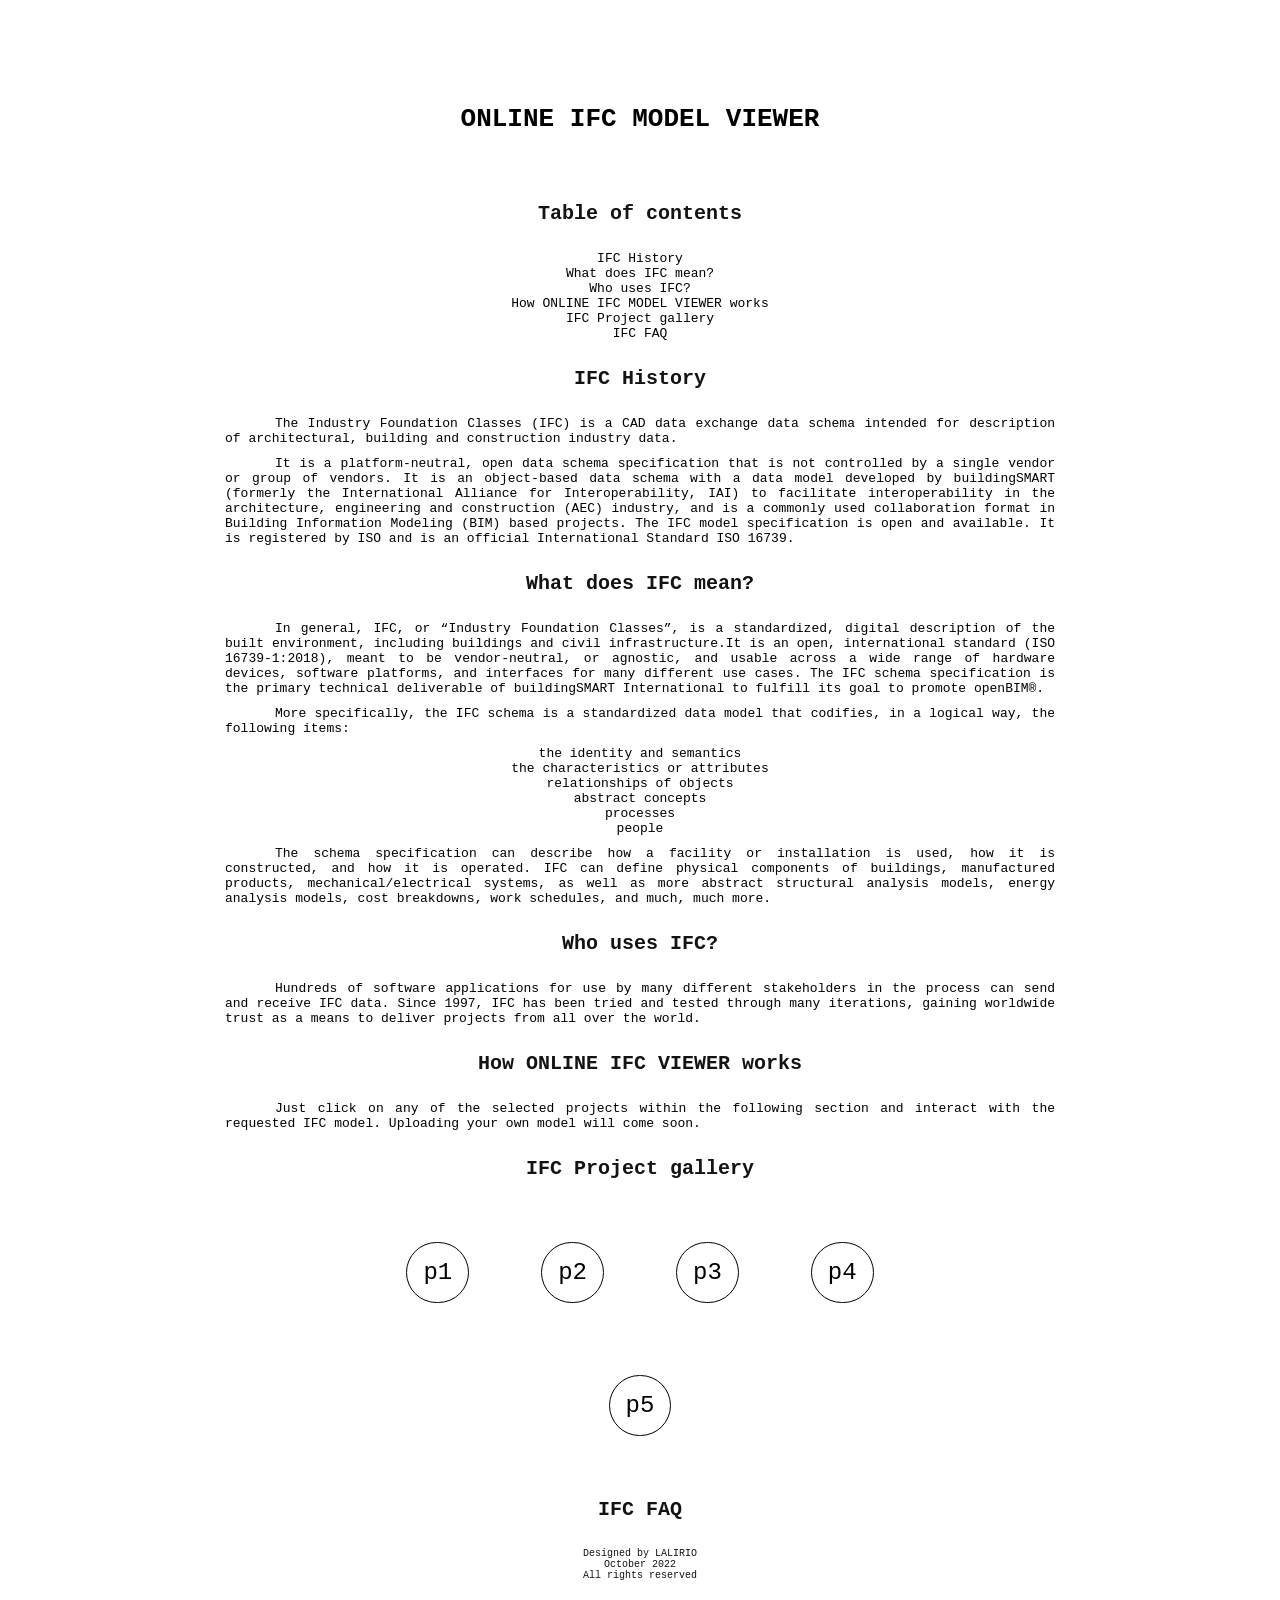
==== model-list.html @ ba5c2606 "Add main files" ====
<!DOCTYPE html>
<html lang="en">
  <head>
    <meta charset="UTF-8" />
    <meta http-equiv="X-UA-Compatible" content="IE=edge" />
    <meta name="viewport" content="width=device-width, initial-scale=1.0" />
    <title>IFC Viewer</title>
    <link rel="stylesheet" href="styles.css" />
    <link rel="preconnect" href="https://fonts.googleapis.com" />
    <link rel="preconnect" href="https://fonts.gstatic.com" crossorigin />
  </head>
  <body>
    <header>
      <h1>ONLINE IFC MODEL VIEWER</h1>
    </header>
    <div class="index">
    <h3 class="sub-header">Table of contents</h3>
        <li>IFC History</li>
        <li>What does IFC mean?</li>
        <li>Who uses IFC?</li>
        <li>How ONLINE IFC MODEL VIEWER works</li>
        <li>IFC Project gallery</li>
        <li>IFC FAQ</li>
    </div>
    <div class="textContent">
    <h3 class="sub-header">IFC History</h3>
    <p>
      The Industry Foundation Classes (IFC) is a CAD data exchange data schema
      intended for description of architectural, building and construction
      industry data.
    </p>
    <p>
      It is a platform-neutral, open data schema specification that is not
      controlled by a single vendor or group of vendors. It is an object-based
      data schema with a data model developed by buildingSMART (formerly the
      International Alliance for Interoperability, IAI) to facilitate
      interoperability in the architecture, engineering and construction (AEC)
      industry, and is a commonly used collaboration format in Building
      Information Modeling (BIM) based projects. The IFC model specification is
      open and available. It is registered by ISO and is an official
      International Standard ISO 16739.<br />
    </p>
    <h3 class="sub-header">What does IFC mean?</h3>
    <p>
      In general, IFC, or “Industry Foundation Classes”, is a standardized,
      digital description of the built environment, including buildings and
      civil infrastructure.It is an open, international standard (ISO
      16739-1:2018), meant to be vendor-neutral, or agnostic, and usable across
      a wide range of hardware devices, software platforms, and interfaces for
      many different use cases. The IFC schema specification is the primary
      technical deliverable of buildingSMART International to fulfill its goal
      to promote openBIM®.
    </p>
    <p>
      More specifically, the IFC schema is a standardized data model that
      codifies, in a logical way, the following items:<br />
    </p>
    <ul>
      <li>the identity and semantics</li>
      <li>the characteristics or attributes</li>
      <li>relationships of objects</li>
      <li>abstract concepts</li>
      <li>processes</li>
      <li>people</li>
    </ul>
    <p>
      The schema specification can describe how a facility or installation is
      used, how it is constructed, and how it is operated. IFC can define
      physical components of buildings, manufactured products,
      mechanical/electrical systems, as well as more abstract structural
      analysis models, energy analysis models, cost breakdowns, work schedules,
      and much, much more.
    </p>
    <h3 class="sub-header">Who uses IFC?</h3>
    <p>
      Hundreds of software applications for use by many different stakeholders
      in the process can send and receive IFC data. Since 1997, IFC has been
      tried and tested through many iterations, gaining worldwide trust as a
      means to deliver projects from all over the world.
    </p>
    <h3 class="sub-header">How ONLINE IFC VIEWER works</h3>
    <p>Just click on any of the selected projects within the following section and interact with the requested IFC model. Uploading your own model will come soon. </p>
  </div>
    <h3 class="sub-header">IFC Project gallery</h3>
    <div id="projects-container" class="project-list">
      <div class="button">
        <a
          href="./model-viewer.html">
          <button>p1</button>
        </a>
      </div>
    </div>
    
    <h3 class="sub-header">IFC FAQ</h3>
    
    <footer>
      Designed by LALIRIO <br />
      October 2022 <br />
      All rights reserved
    </footer>

    <script type="module" src="./model-list.js"></script>

  </body>
</html>
---- styles.css ----
* {
  margin: 10px;
  padding: 1rem;
  box-sizing: border-box;
  --myblack: rgb(19, 19, 19);
  --normal-shadow: 0px 0px 10px rgb(128, 128, 128);
}

li {
  font-family: monospace;
  display: flex;
  justify-content: space-around;
  padding: 0px;
  margin: 0px;
}

ul {
  font-family: monospace;
  margin-top: 0px;
  margin-bottom: 0px;
  padding-top: 0px;
  padding-bottom: 0px;
}

h1 {
  font-family: monospace;
  text-align: center;
}

h3 {
  font-family: monospace;
  font-size: 20px;
  text-align: center;
  color: var(--myblack);
}

p {
  text-align: justify;
  font-family: monospace;
  text-indent: 50px;
  padding-top: 0px;
  padding-bottom: 0px;
}

footer {
  font-family: monospace;
  font-size: 10px;
  text-align: center;
  color: var(--myblack);
  padding: 1px;
  margin: 0px;
}

a {
  padding: 0px;
  margin: 0px;
}

button {
  font-family: monospace;
  font-size: 24px;
  text-align: center;
  border: 1px solid;
  background-color: #fff;
  border-radius: 100px;
  cursor: pointer;
}

button:hover {
  color: white;
  border-color: var(--myblack);
  background-color: var(--myblack);
  transition-delay: 10ms;
  transition-timing-function: ease-in-out;
  box-shadow: var(--normal-shadow);
}

iframe {
	position: absolute;
  left:0;
  width:100%;
  height:100%;
  padding: 0px;
  margin: 0px;
}

.index {
  padding: 0px;
  margin:auto;
  width:75%;
}

.textContent {
  padding: 0px;
  margin:auto;
  width:75%;
}

.backButton {
  display: flex;
  justify-content: space-around;
  font-family: monospace;
  font-size: 16px;
  cursor: pointer;
  padding: 0px;
  margin:auto;
  width:75%;
  color: var(--myblack);
}

.backButton:hover {
  justify-content: space-around;
  font-family: monospace;
  font-size: 16px;
  font-weight: bold;
  color: var(--myblack);
  transition-delay: 10ms;
  transition-timing-function: ease-in-out;
}

.toolbar {
  display: flex;
  justify-content: center;
  flex-flow: row wrap;
  margin-right: 30vh;
  margin-left: 30vh;
}

.click {
  font-family: monospace;
  font-size: 32px;
  color: var(--myblack);
  text-align: center;
  cursor: pointer;
  padding: 16px;
  margin: 16px;
}

.click:hover {
  font-family: monospace;
  font-size: 32px;
  color: white;
  text-shadow: 1px 1px 1px var(--myblack),1px -1px 1px var(--myblack),-1px -1px 1px var(--myblack),-1px 1px 1px var(--myblack);
  transition-delay: 10ms;
  transition-timing-function: ease-in-out;

}

.project-list {
  display: flex;
  justify-content: center;
  flex-flow: row wrap;
  margin: 0px;
  padding: 0px;
  margin-right: 30vh;
  margin-left: 30vh;
}
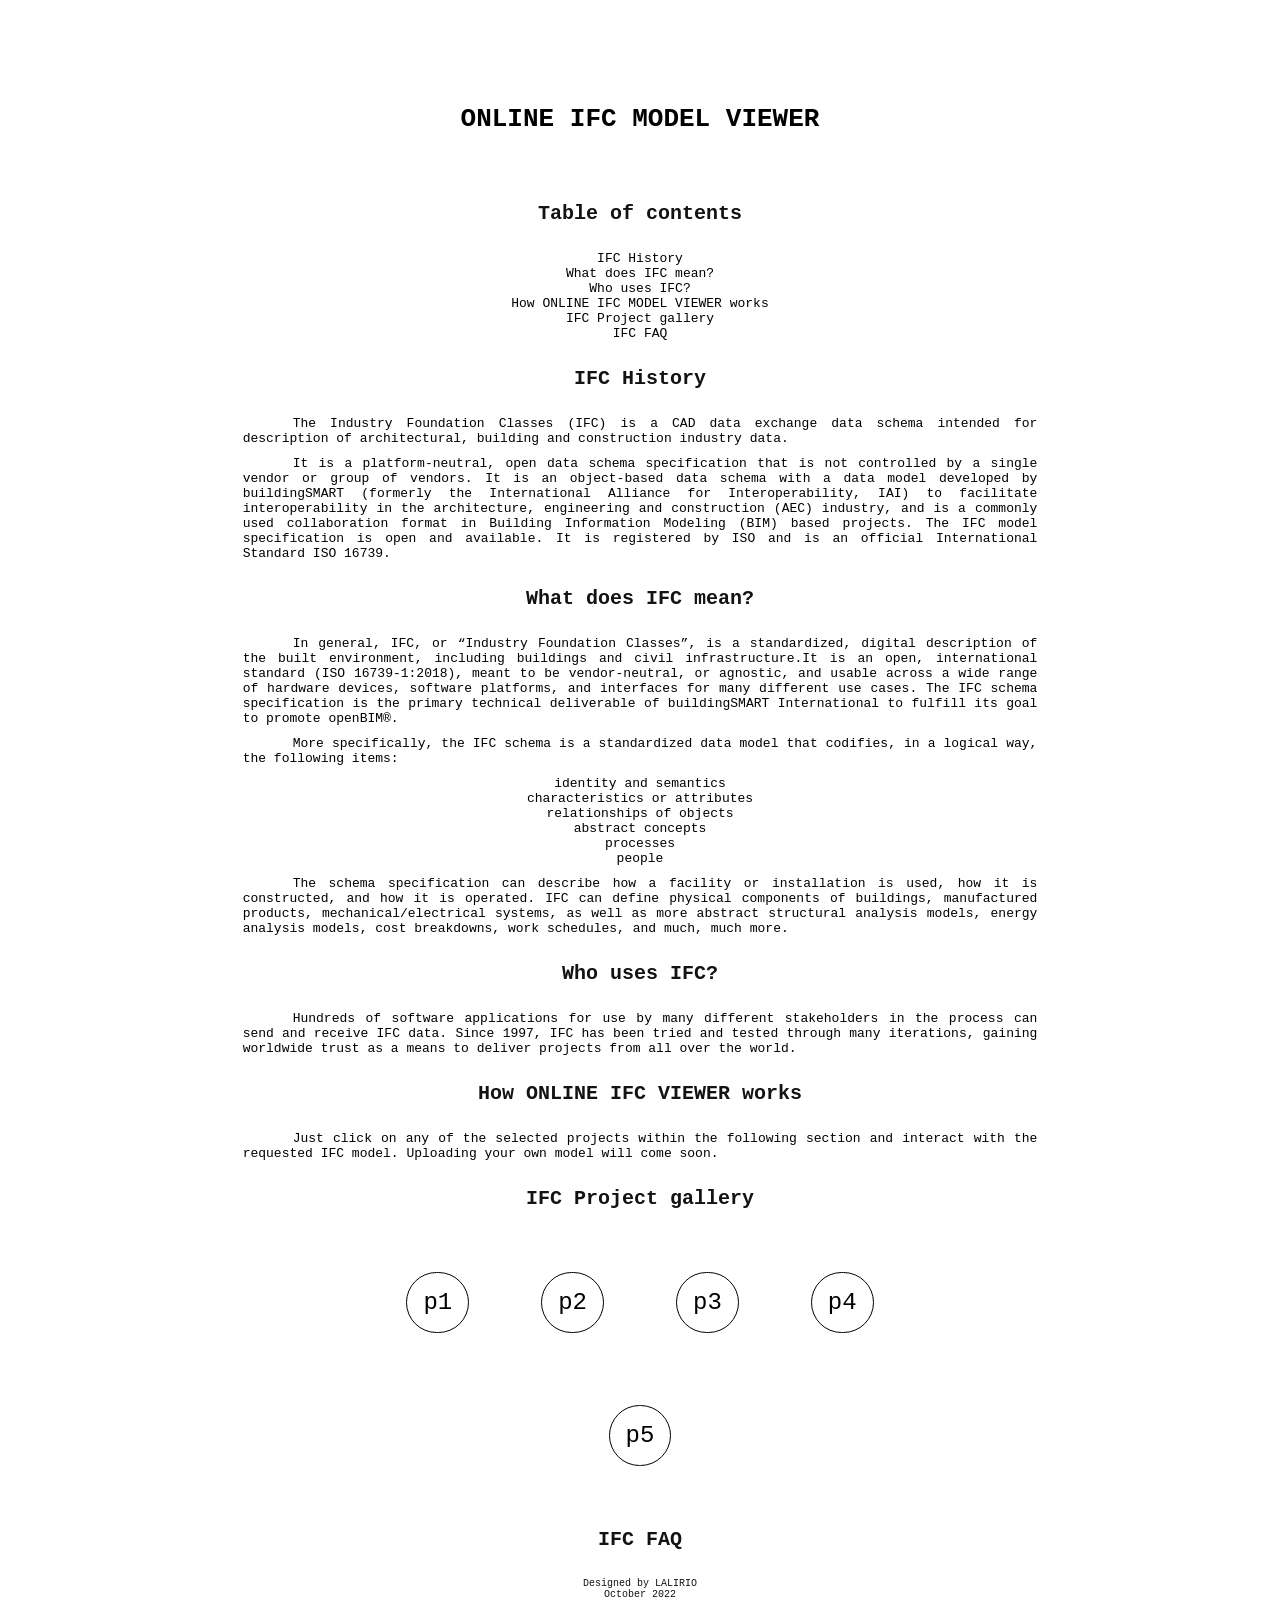
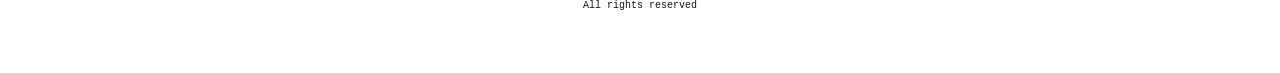
==== commit fbf7b7b8: "Add files via upload Update styles and content" ====
--- a/model-list.html
+++ b/model-list.html
@@ -1,105 +1,106 @@
-<!DOCTYPE html>
-<html lang="en">
-  <head>
-    <meta charset="UTF-8" />
-    <meta http-equiv="X-UA-Compatible" content="IE=edge" />
-    <meta name="viewport" content="width=device-width, initial-scale=1.0" />
-    <title>IFC Viewer</title>
-    <link rel="stylesheet" href="styles.css" />
-    <link rel="preconnect" href="https://fonts.googleapis.com" />
-    <link rel="preconnect" href="https://fonts.gstatic.com" crossorigin />
-  </head>
-  <body>
-    <header>
-      <h1>ONLINE IFC MODEL VIEWER</h1>
-    </header>
-    <div class="index">
-    <h3 class="sub-header">Table of contents</h3>
-        <li>IFC History</li>
-        <li>What does IFC mean?</li>
-        <li>Who uses IFC?</li>
-        <li>How ONLINE IFC MODEL VIEWER works</li>
-        <li>IFC Project gallery</li>
-        <li>IFC FAQ</li>
-    </div>
-    <div class="textContent">
-    <h3 class="sub-header">IFC History</h3>
-    <p>
-      The Industry Foundation Classes (IFC) is a CAD data exchange data schema
-      intended for description of architectural, building and construction
-      industry data.
-    </p>
-    <p>
-      It is a platform-neutral, open data schema specification that is not
-      controlled by a single vendor or group of vendors. It is an object-based
-      data schema with a data model developed by buildingSMART (formerly the
-      International Alliance for Interoperability, IAI) to facilitate
-      interoperability in the architecture, engineering and construction (AEC)
-      industry, and is a commonly used collaboration format in Building
-      Information Modeling (BIM) based projects. The IFC model specification is
-      open and available. It is registered by ISO and is an official
-      International Standard ISO 16739.<br />
-    </p>
-    <h3 class="sub-header">What does IFC mean?</h3>
-    <p>
-      In general, IFC, or “Industry Foundation Classes”, is a standardized,
-      digital description of the built environment, including buildings and
-      civil infrastructure.It is an open, international standard (ISO
-      16739-1:2018), meant to be vendor-neutral, or agnostic, and usable across
-      a wide range of hardware devices, software platforms, and interfaces for
-      many different use cases. The IFC schema specification is the primary
-      technical deliverable of buildingSMART International to fulfill its goal
-      to promote openBIM®.
-    </p>
-    <p>
-      More specifically, the IFC schema is a standardized data model that
-      codifies, in a logical way, the following items:<br />
-    </p>
-    <ul>
-      <li>the identity and semantics</li>
-      <li>the characteristics or attributes</li>
-      <li>relationships of objects</li>
-      <li>abstract concepts</li>
-      <li>processes</li>
-      <li>people</li>
-    </ul>
-    <p>
-      The schema specification can describe how a facility or installation is
-      used, how it is constructed, and how it is operated. IFC can define
-      physical components of buildings, manufactured products,
-      mechanical/electrical systems, as well as more abstract structural
-      analysis models, energy analysis models, cost breakdowns, work schedules,
-      and much, much more.
-    </p>
-    <h3 class="sub-header">Who uses IFC?</h3>
-    <p>
-      Hundreds of software applications for use by many different stakeholders
-      in the process can send and receive IFC data. Since 1997, IFC has been
-      tried and tested through many iterations, gaining worldwide trust as a
-      means to deliver projects from all over the world.
-    </p>
-    <h3 class="sub-header">How ONLINE IFC VIEWER works</h3>
-    <p>Just click on any of the selected projects within the following section and interact with the requested IFC model. Uploading your own model will come soon. </p>
-  </div>
-    <h3 class="sub-header">IFC Project gallery</h3>
-    <div id="projects-container" class="project-list">
-      <div class="button">
-        <a
-          href="./model-viewer.html">
-          <button>p1</button>
-        </a>
-      </div>
-    </div>
-    
-    <h3 class="sub-header">IFC FAQ</h3>
-    
-    <footer>
-      Designed by LALIRIO <br />
-      October 2022 <br />
-      All rights reserved
-    </footer>
-
-    <script type="module" src="./model-list.js"></script>
-
-  </body>
-</html>
+<!DOCTYPE html>
+<html lang="en">
+  <head>
+    <meta charset="UTF-8" />
+    <meta http-equiv="X-UA-Compatible" content="IE=edge" />
+    <meta name="viewport" content="width=device-width, initial-scale=1.0" />
+    <title>IFC Viewer</title>
+    <link rel="stylesheet" href="styles.css" />
+    <link rel="preconnect" href="https://fonts.googleapis.com" />
+    <link rel="preconnect" href="https://fonts.gstatic.com" crossorigin />
+  </head>
+  <body>
+    <header>
+      <h1>ONLINE IFC MODEL VIEWER</h1>
+    </header>
+    <div class="index">
+    <h3 class="sub-header">Table of contents</h3>
+        <li>IFC History</li>
+        <li>What does IFC mean?</li>
+        <li>Who uses IFC?</li>
+        <li>How ONLINE IFC MODEL VIEWER works</li>
+        <li>IFC Project gallery</li>
+        <li>IFC FAQ</li>
+    </div>
+    <div class="textContent">
+    <h3 class="sub-header">IFC History</h3>
+    <p>
+      The Industry Foundation Classes (IFC) is a CAD data exchange data schema
+      intended for description of architectural, building and construction
+      industry data.
+    </p>
+    <p>
+      It is a platform-neutral, open data schema specification that is not
+      controlled by a single vendor or group of vendors. It is an object-based
+      data schema with a data model developed by buildingSMART (formerly the
+      International Alliance for Interoperability, IAI) to facilitate
+      interoperability in the architecture, engineering and construction (AEC)
+      industry, and is a commonly used collaboration format in Building
+      Information Modeling (BIM) based projects. The IFC model specification is
+      open and available. It is registered by ISO and is an official
+      International Standard ISO 16739.<br />
+    </p>
+    <h3 class="sub-header">What does IFC mean?</h3>
+    <p>
+      In general, IFC, or “Industry Foundation Classes”, is a standardized,
+      digital description of the built environment, including buildings and
+      civil infrastructure.It is an open, international standard (ISO
+      16739-1:2018), meant to be vendor-neutral, or agnostic, and usable across
+      a wide range of hardware devices, software platforms, and interfaces for
+      many different use cases. The IFC schema specification is the primary
+      technical deliverable of buildingSMART International to fulfill its goal
+      to promote openBIM®.
+    </p>
+    <p>
+      More specifically, the IFC schema is a standardized data model that
+      codifies, in a logical way, the following items:<br />
+    </p>
+    <ul>
+      <li>identity and semantics</li>
+      <li>characteristics or attributes</li>
+      <li>relationships of objects</li>
+      <li>abstract concepts</li>
+      <li>processes</li>
+      <li>people</li>
+    </ul>
+    <p>
+      The schema specification can describe how a facility or installation is
+      used, how it is constructed, and how it is operated. IFC can define
+      physical components of buildings, manufactured products,
+      mechanical/electrical systems, as well as more abstract structural
+      analysis models, energy analysis models, cost breakdowns, work schedules,
+      and much, much more.
+    </p>
+    <h3 class="sub-header">Who uses IFC?</h3>
+    <p>
+      Hundreds of software applications for use by many different stakeholders
+      in the process can send and receive IFC data. Since 1997, IFC has been
+      tried and tested through many iterations, gaining worldwide trust as a
+      means to deliver projects from all over the world.
+    </p>
+    <h3 class="sub-header">How ONLINE IFC VIEWER works</h3>
+    <p>Just click on any of the selected projects within the following section and interact with the requested IFC model. Uploading your own model will come soon. </p>
+    <h3 class="sub-header">IFC Project gallery</h3>
+  </div>
+
+    <div id="projects-container" class="project-list">
+      <div class="button">
+        <a
+          href="./model-viewer.html">
+          <button>p1</button>
+        </a>
+      </div>
+    </div>
+    
+    <h3 class="sub-header">IFC FAQ</h3>
+    
+    <footer>
+      Designed by LALIRIO <br />
+      October 2022 <br />
+      All rights reserved
+    </footer>
+
+    <script type="module" src="./model-list.js"></script>
+
+  </body>
+</html>
--- a/styles.css
+++ b/styles.css
@@ -1,157 +1,150 @@
-* {
-  margin: 10px;
-  padding: 1rem;
-  box-sizing: border-box;
-  --myblack: rgb(19, 19, 19);
-  --normal-shadow: 0px 0px 10px rgb(128, 128, 128);
-}
-
-li {
-  font-family: monospace;
-  display: flex;
-  justify-content: space-around;
-  padding: 0px;
-  margin: 0px;
-}
-
-ul {
-  font-family: monospace;
-  margin-top: 0px;
-  margin-bottom: 0px;
-  padding-top: 0px;
-  padding-bottom: 0px;
-}
-
-h1 {
-  font-family: monospace;
-  text-align: center;
-}
-
-h3 {
-  font-family: monospace;
-  font-size: 20px;
-  text-align: center;
-  color: var(--myblack);
-}
-
-p {
-  text-align: justify;
-  font-family: monospace;
-  text-indent: 50px;
-  padding-top: 0px;
-  padding-bottom: 0px;
-}
-
-footer {
-  font-family: monospace;
-  font-size: 10px;
-  text-align: center;
-  color: var(--myblack);
-  padding: 1px;
-  margin: 0px;
-}
-
-a {
-  padding: 0px;
-  margin: 0px;
-}
-
-button {
-  font-family: monospace;
-  font-size: 24px;
-  text-align: center;
-  border: 1px solid;
-  background-color: #fff;
-  border-radius: 100px;
-  cursor: pointer;
-}
-
-button:hover {
-  color: white;
-  border-color: var(--myblack);
-  background-color: var(--myblack);
-  transition-delay: 10ms;
-  transition-timing-function: ease-in-out;
-  box-shadow: var(--normal-shadow);
-}
-
-iframe {
-	position: absolute;
-  left:0;
-  width:100%;
-  height:100%;
-  padding: 0px;
-  margin: 0px;
-}
-
-.index {
-  padding: 0px;
-  margin:auto;
-  width:75%;
-}
-
-.textContent {
-  padding: 0px;
-  margin:auto;
-  width:75%;
-}
-
-.backButton {
-  display: flex;
-  justify-content: space-around;
-  font-family: monospace;
-  font-size: 16px;
-  cursor: pointer;
-  padding: 0px;
-  margin:auto;
-  width:75%;
-  color: var(--myblack);
-}
-
-.backButton:hover {
-  justify-content: space-around;
-  font-family: monospace;
-  font-size: 16px;
-  font-weight: bold;
-  color: var(--myblack);
-  transition-delay: 10ms;
-  transition-timing-function: ease-in-out;
-}
-
-.toolbar {
-  display: flex;
-  justify-content: center;
-  flex-flow: row wrap;
-  margin-right: 30vh;
-  margin-left: 30vh;
-}
-
-.click {
-  font-family: monospace;
-  font-size: 32px;
-  color: var(--myblack);
-  text-align: center;
-  cursor: pointer;
-  padding: 16px;
-  margin: 16px;
-}
-
-.click:hover {
-  font-family: monospace;
-  font-size: 32px;
-  color: white;
-  text-shadow: 1px 1px 1px var(--myblack),1px -1px 1px var(--myblack),-1px -1px 1px var(--myblack),-1px 1px 1px var(--myblack);
-  transition-delay: 10ms;
-  transition-timing-function: ease-in-out;
-
-}
-
-.project-list {
-  display: flex;
-  justify-content: center;
-  flex-flow: row wrap;
-  margin: 0px;
-  padding: 0px;
-  margin-right: 30vh;
-  margin-left: 30vh;
-}
+* {
+  margin: 10px;
+  padding: 1rem;
+  box-sizing: border-box;
+  --myblack: rgb(19, 19, 19);
+  --normal-shadow: 0px 0px 10px rgb(128, 128, 128);
+}
+
+li {
+  font-family: monospace;
+  display: flex;
+  justify-content: space-around;
+  padding: 0px;
+  margin: 0px;
+}
+
+ul {
+  font-family: monospace;
+  margin-top: 0px;
+  margin-bottom: 0px;
+  padding-top: 0px;
+  padding-bottom: 0px;
+}
+
+h1 {
+  font-family: monospace;
+  text-align: center;
+}
+
+h3 {
+  font-family: monospace;
+  font-size: 20px;
+  text-align: center;
+  color: var(--myblack);
+}
+
+p {
+  text-align: justify;
+  font-family: monospace;
+  text-indent: 50px;
+  padding-top: 0px;
+  padding-bottom: 0px;
+}
+
+footer {
+  font-family: monospace;
+  font-size: 10px;
+  text-align: center;
+  color: var(--myblack);
+  padding: 1px;
+  margin: 0px;
+}
+
+a {
+  padding: 0px;
+  margin: 0px;
+}
+
+button {
+  font-family: monospace;
+  font-size: 24px;
+  text-align: center;
+  border: 1px solid;
+  background-color: #fff;
+  border-radius: 100px;
+  cursor: pointer;
+}
+
+button:hover {
+  color: white;
+  border-color: var(--myblack);
+  background-color: var(--myblack);
+  transition-delay: 10ms;
+  transition-timing-function: ease-in-out;
+  box-shadow: var(--normal-shadow);
+}
+
+iframe {
+	position: absolute;
+  left:0;
+  width:100%;
+  height:100%;
+  padding: 0px;
+  margin: 0px;
+}
+
+.index {
+  padding: 0px;
+  margin:auto;
+  width:75%;
+}
+
+.textContent {
+  padding: 0px;
+  margin:auto;
+  width:72%;
+}
+
+.backButton {
+  display: flex;
+  justify-content: center;
+  font-family: monospace;
+  color: var(--myblack);
+  font-size: 16px;
+  font-weight: normal;
+  cursor: pointer;
+  margin:auto;
+  width:40%;
+}
+
+.backButton:hover {
+  font-style: italic;
+  font-weight: bold;
+  transition-delay: 10ms;
+  transition-timing-function: ease-in-out;
+}
+
+.toolbar {
+  display: flex;
+  justify-content: center;
+  flex-wrap: wrap;
+}
+
+.click {
+  font-family: monospace;
+  font-size: 32px;
+  color: var(--myblack);
+  cursor: pointer;
+  padding: 16px;
+  margin: 16px;
+}
+
+.click:hover {
+  color: white;
+  font-weight: bold;
+  -webkit-text-stroke-width: 1px;
+  -webkit-text-stroke-color: black;
+  transition-delay: 10ms;
+  transition-timing-function: ease-in-out;
+}
+
+.project-list {
+  display: flex;
+  justify-content: center;
+  flex-flow: row wrap;
+  margin: 0px;
+  padding: 0px;
+  margin-right: 30vh;
+  margin-left: 30vh;
+}
